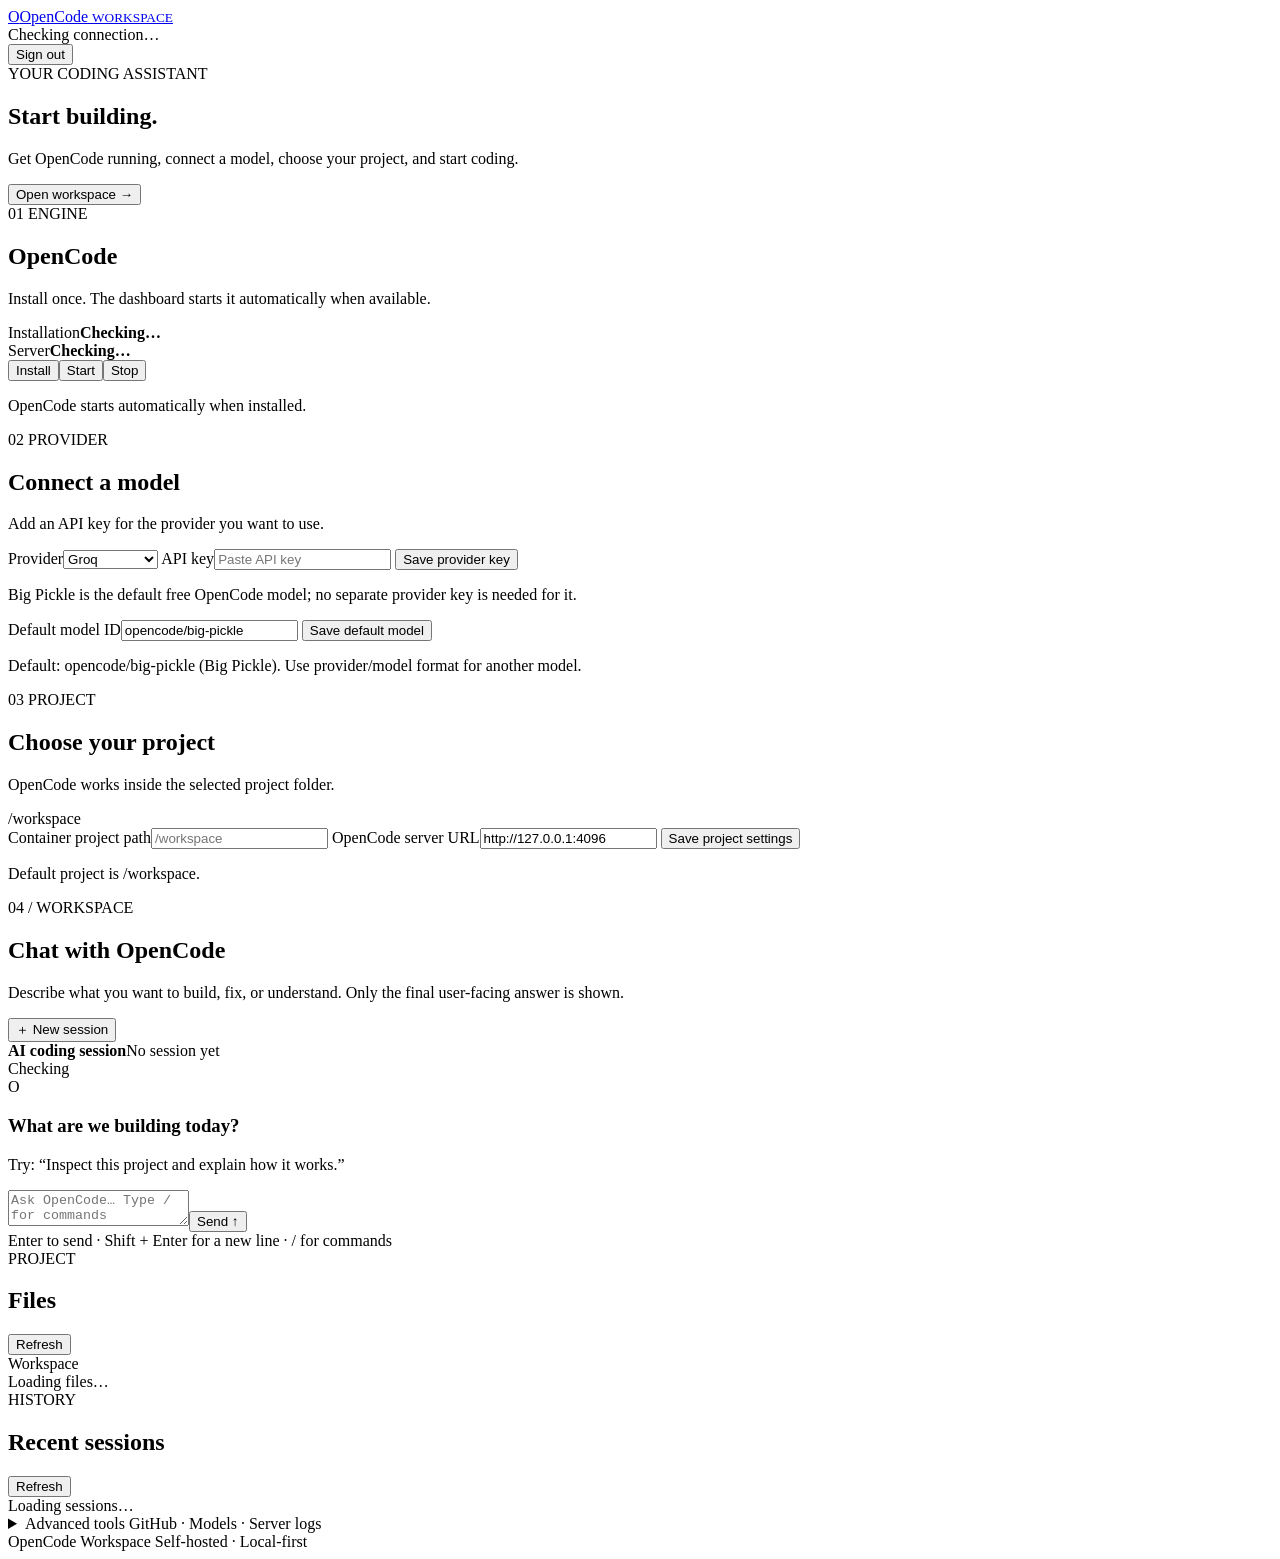
==== loop-2/command-center/opencode-command-center/templates/index.html @ ca236567 "adding sessions" ====
<!doctype html>
<html lang="en">
<head>
  <meta charset="utf-8"><meta name="viewport" content="width=device-width,initial-scale=1">
  <title>OpenCode — Workspace</title><link rel="stylesheet" href="/static/style.css">
</head>
<body>
  <header class="topbar">
    <a class="brand" href="#"><span class="brand-mark">O</span><span>OpenCode <small>WORKSPACE</small></span></a>
    <div class="top-actions"><span id="status" class="status">Checking connection…</span><form action="/logout" method="post"><button class="text-button">Sign out</button></form></div>
  </header>

  <main class="shell">
    <section class="intro">
      <div><div class="eyebrow">YOUR CODING ASSISTANT</div><h1>Start building.</h1><p>Get OpenCode running, connect a model, choose your project, and start coding.</p></div>
      <div class="intro-actions"><button class="button primary" onclick="document.getElementById('studio').scrollIntoView({behavior:'smooth'})">Open workspace <span>→</span></button></div>
    </section>

    <section class="setup-grid" aria-label="Quick setup">
      <article class="card setup-card">
        <div class="step">01 <span>ENGINE</span></div><h2>OpenCode</h2>
        <p class="muted">Install once. The dashboard starts it automatically when available.</p>
        <div class="state-row"><span>Installation</span><strong id="installState">Checking…</strong></div>
        <div class="state-row"><span>Server</span><strong id="engineRunState">Checking…</strong></div>
        <div class="button-row"><button class="button primary" id="installBtn" onclick="installOpenCode()">Install</button><button class="button secondary" onclick="startOpenCode()">Start</button><button class="button subtle" onclick="stopOpenCode()">Stop</button></div>
        <p id="engineDetail" class="feedback">OpenCode starts automatically when installed.</p>
      </article>

      <article class="card setup-card">
        <div class="step">02 <span>PROVIDER</span></div><h2>Connect a model</h2>
        <p class="muted">Add an API key for the provider you want to use.</p>
        <label for="providerId">Provider</label><select id="providerId"><option value="groq">Groq</option><option value="openai">OpenAI</option><option value="anthropic">Anthropic</option><option value="google">Google</option><option value="openrouter">OpenRouter</option></select>
        <label for="providerKey">API key</label><input id="providerKey" type="password" placeholder="Paste API key" autocomplete="off">
        <button class="button primary full" onclick="connectProvider()">Save provider key</button>
        <p id="providerMsg" class="feedback">Big Pickle is the default free OpenCode model; no separate provider key is needed for it.</p>
        <label for="defaultModel">Default model ID</label><input id="defaultModel" value="opencode/big-pickle" placeholder="opencode/big-pickle">
        <button class="button secondary full" onclick="saveModel()">Save default model</button>
        <p id="modelMsg" class="feedback">Default: opencode/big-pickle (Big Pickle). Use provider/model format for another model.</p>
      </article>

      <article class="card setup-card">
        <div class="step">03 <span>PROJECT</span></div><h2>Choose your project</h2>
        <p class="muted">OpenCode works inside the selected project folder.</p>
        <div class="project-path" id="project">/workspace</div>
        <label for="projectdir">Container project path</label><input id="projectdir" placeholder="/workspace">
        <label for="ocurl">OpenCode server URL</label><input id="ocurl" value="http://127.0.0.1:4096">
        <button class="button secondary full" onclick="save(false)">Save project settings</button>
        <p id="settingsmsg" class="feedback">Default project is /workspace.</p>
      </article>
    </section>

    <section id="studio" class="workspace-section">
      <div class="section-heading"><div><div class="eyebrow">04 / WORKSPACE</div><h2>Chat with OpenCode</h2><p class="muted">Describe what you want to build, fix, or understand. Only the final user-facing answer is shown.</p></div><button class="button secondary" onclick="newSession()">＋ New session</button></div>
      <div class="card workspace">
        <div class="workspace-bar"><div><span class="live-dot"></span><strong>AI coding session</strong><span id="sid" class="session-id">No session yet</span></div><span id="server" class="server-pill">Checking</span></div>
        <div id="chat" class="chat"><div class="welcome"><div class="welcome-icon">O</div><h3>What are we building today?</h3><p>Try: “Inspect this project and explain how it works.”</p></div></div>
        <div class="composer-wrap"><div id="commandPalette" class="command-palette" hidden></div><div class="composer"><textarea id="prompt" placeholder="Ask OpenCode… Type / for commands" rows="2" autocomplete="off"></textarea><button class="button primary send-button" onclick="send()">Send <span>↑</span></button></div></div>
        <div class="composer-note">Enter to send · Shift + Enter for a new line · / for commands</div>
      </div>
    </section>

    <section class="lower-grid">
      <article class="card compact-card">
        <div class="section-heading small-heading"><div><div class="eyebrow">PROJECT</div><h2>Files</h2></div><button class="text-button" onclick="loadFiles()">Refresh</button></div>
        <div class="project-root" id="root">Workspace</div><div id="filelist" class="list">Loading files…</div>
      </article>
      <article class="card compact-card">
        <div class="section-heading small-heading"><div><div class="eyebrow">HISTORY</div><h2>Recent sessions</h2></div><button class="text-button" onclick="loadSessions()">Refresh</button></div>
        <div id="sessionlist" class="list">Loading sessions…</div>
      </article>
    </section>

    <details class="card advanced">
      <summary>Advanced tools <span>GitHub · Models · Server logs</span></summary>
      <div class="advanced-content">
        <div class="advanced-grid">
          <div><h3>GitHub connection</h3><label for="ghuser">GitHub username</label><input id="ghuser" placeholder="username"><label for="ghtoken">Personal access token</label><input id="ghtoken" type="password" placeholder="GitHub token"><button class="button secondary full" onclick="save(true)">Save & test GitHub</button><p id="ghmsg" class="feedback"></p><label for="repo">New repository name</label><input id="repo" placeholder="my-project"><label for="private">Visibility</label><select id="private"><option value="true">Private</option><option value="false">Public</option></select><button class="button secondary full" onclick="createRepo()">Create repository</button><button class="button subtle full" onclick="repos()">List repositories</button><div id="repos"></div></div>
          <div><h3>Commit & push</h3><label for="commit">Commit message</label><input id="commit" value="Update from OpenCode Workspace"><button class="button primary full" onclick="push()">Commit & push</button><p id="gitmsg" class="feedback">Requires a Git repository with an origin remote and working Git authentication.</p><h3 class="subhead">Configured models</h3><button class="button subtle" onclick="loadModels()">Refresh models</button><div id="modellist" class="list">Model information appears here.</div><h3 class="subhead">Server logs</h3><button class="button subtle" onclick="loadLogs()">Load logs</button><pre id="logs" class="log-view">No logs loaded.</pre></div>
        </div>
      </div>
    </details>
    <footer>OpenCode Workspace <span>Self-hosted · Local-first</span></footer>
  </main>
  <script src="/static/app.js"></script>
  <script>
    async function loadLogs(){try{const d=await api('/api/manager/logs');document.getElementById('logs').textContent=d.logs||'No logs.'}catch(e){document.getElementById('logs').textContent=e.message}}
  </script>
</body></html>
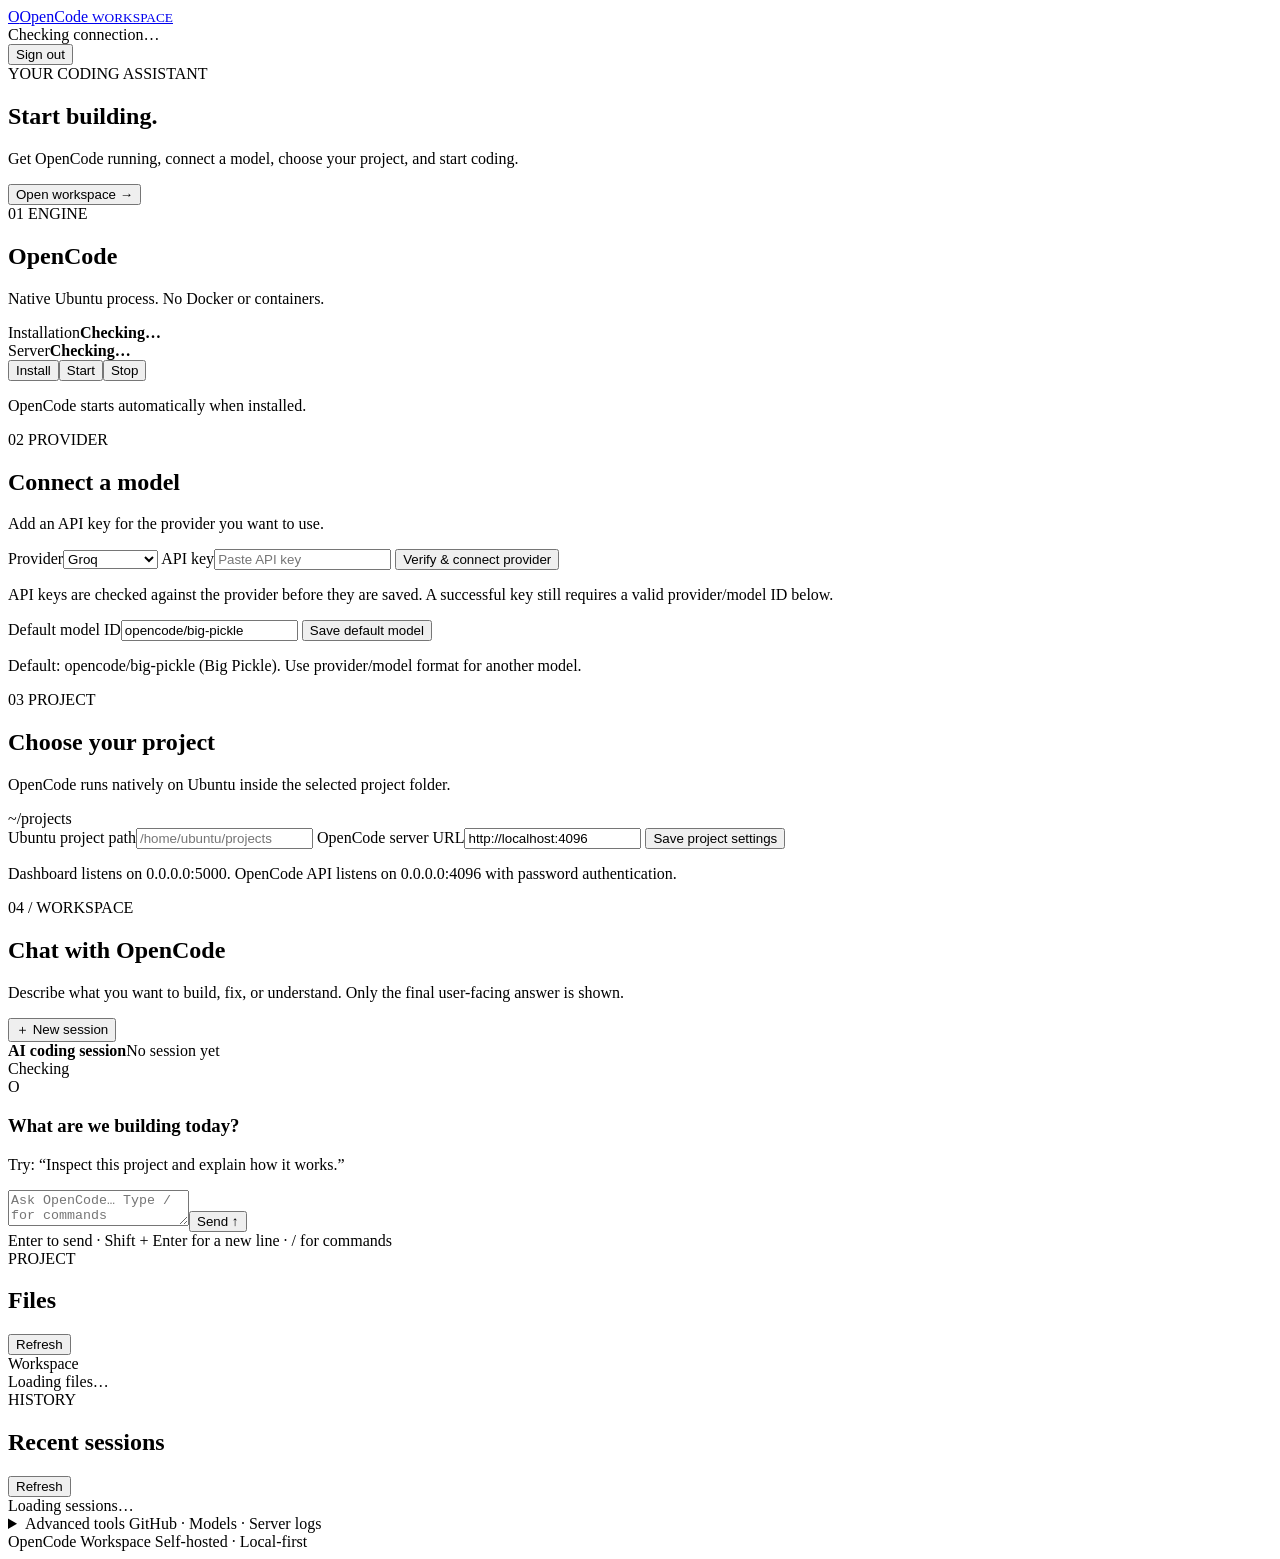
==== commit 1b52aabf: "open code" ====
--- a/loop-2/command-center/opencode-command-center/templates/index.html
+++ b/loop-2/command-center/opencode-command-center/templates/index.html
@@ -19,7 +19,7 @@
     <section class="setup-grid" aria-label="Quick setup">
       <article class="card setup-card">
         <div class="step">01 <span>ENGINE</span></div><h2>OpenCode</h2>
-        <p class="muted">Install once. The dashboard starts it automatically when available.</p>
+        <p class="muted">Native Ubuntu process. No Docker or containers.</p>
         <div class="state-row"><span>Installation</span><strong id="installState">Checking…</strong></div>
         <div class="state-row"><span>Server</span><strong id="engineRunState">Checking…</strong></div>
         <div class="button-row"><button class="button primary" id="installBtn" onclick="installOpenCode()">Install</button><button class="button secondary" onclick="startOpenCode()">Start</button><button class="button subtle" onclick="stopOpenCode()">Stop</button></div>
@@ -31,8 +31,8 @@
         <p class="muted">Add an API key for the provider you want to use.</p>
         <label for="providerId">Provider</label><select id="providerId"><option value="groq">Groq</option><option value="openai">OpenAI</option><option value="anthropic">Anthropic</option><option value="google">Google</option><option value="openrouter">OpenRouter</option></select>
         <label for="providerKey">API key</label><input id="providerKey" type="password" placeholder="Paste API key" autocomplete="off">
-        <button class="button primary full" onclick="connectProvider()">Save provider key</button>
-        <p id="providerMsg" class="feedback">Big Pickle is the default free OpenCode model; no separate provider key is needed for it.</p>
+        <button class="button primary full" onclick="connectProvider()">Verify & connect provider</button>
+        <p id="providerMsg" class="feedback">API keys are checked against the provider before they are saved. A successful key still requires a valid provider/model ID below.</p>
         <label for="defaultModel">Default model ID</label><input id="defaultModel" value="opencode/big-pickle" placeholder="opencode/big-pickle">
         <button class="button secondary full" onclick="saveModel()">Save default model</button>
         <p id="modelMsg" class="feedback">Default: opencode/big-pickle (Big Pickle). Use provider/model format for another model.</p>
@@ -40,12 +40,12 @@
 
       <article class="card setup-card">
         <div class="step">03 <span>PROJECT</span></div><h2>Choose your project</h2>
-        <p class="muted">OpenCode works inside the selected project folder.</p>
-        <div class="project-path" id="project">/workspace</div>
-        <label for="projectdir">Container project path</label><input id="projectdir" placeholder="/workspace">
-        <label for="ocurl">OpenCode server URL</label><input id="ocurl" value="http://127.0.0.1:4096">
+        <p class="muted">OpenCode runs natively on Ubuntu inside the selected project folder.</p>
+        <div class="project-path" id="project">~/projects</div>
+        <label for="projectdir">Ubuntu project path</label><input id="projectdir" placeholder="/home/ubuntu/projects">
+        <label for="ocurl">OpenCode server URL</label><input id="ocurl" value="http://localhost:4096">
         <button class="button secondary full" onclick="save(false)">Save project settings</button>
-        <p id="settingsmsg" class="feedback">Default project is /workspace.</p>
+        <p id="settingsmsg" class="feedback">Dashboard listens on 0.0.0.0:5000. OpenCode API listens on 0.0.0.0:4096 with password authentication.</p>
       </article>
     </section>
 
